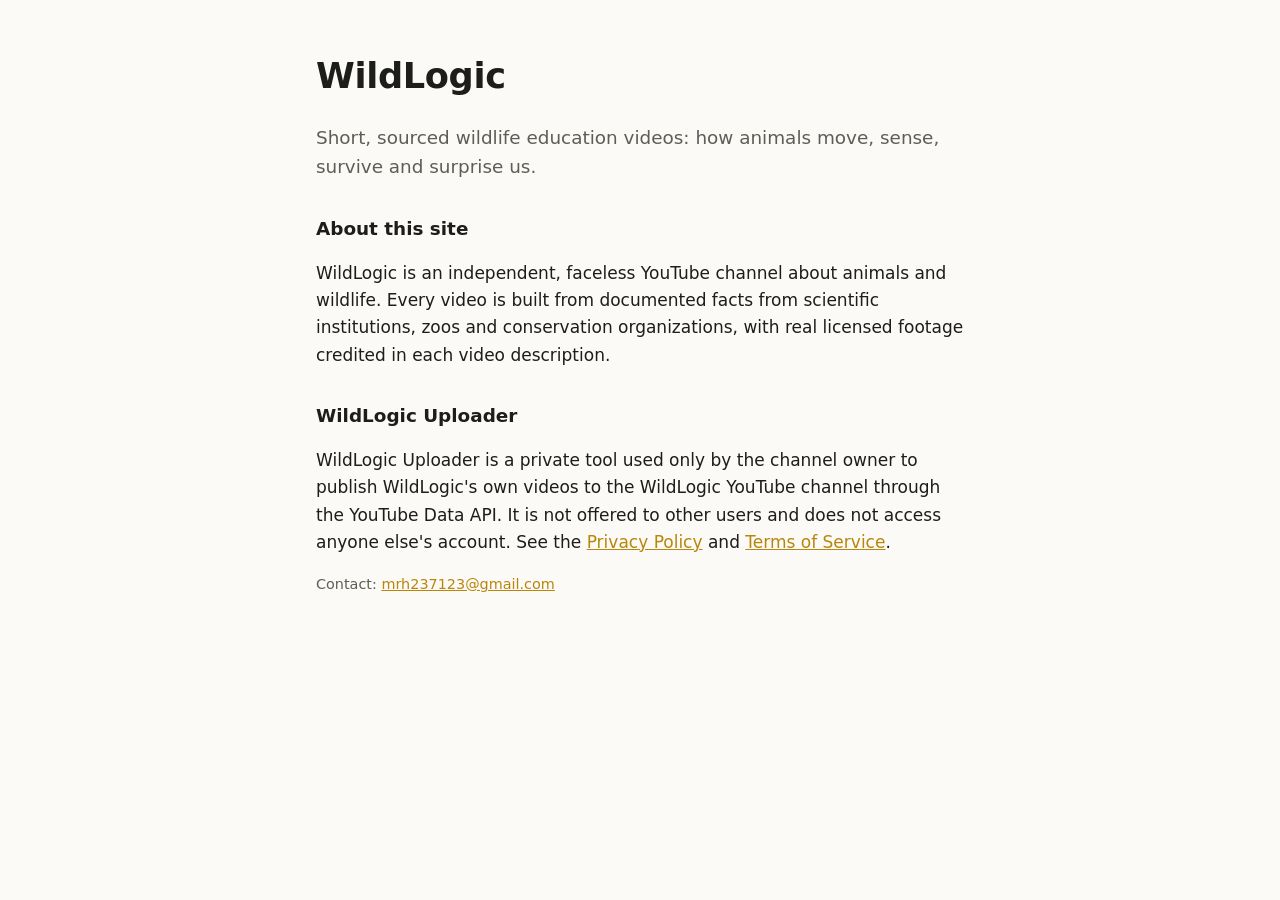
==== index.html @ c210e684 "Add files via upload" ====
﻿<!DOCTYPE html>
<html lang="en">
<head>
<meta charset="utf-8">
<meta name="viewport" content="width=device-width, initial-scale=1">
<title>WildLogic</title>
<meta name="description" content="WildLogic: short, sourced wildlife education videos.">
<link rel="stylesheet" href="style.css">
</head>
<body>
<main>
  <h1>WildLogic</h1>
  <p class="lead">Short, sourced wildlife education videos: how animals move, sense, survive and surprise us.</p>

  <h2>About this site</h2>
  <p>WildLogic is an independent, faceless YouTube channel about animals and wildlife. Every video is built from
  documented facts from scientific institutions, zoos and conservation organizations, with real licensed
  footage credited in each video description.</p>

  <h2>WildLogic Uploader</h2>
  <p>WildLogic Uploader is a private tool used only by the channel owner to publish WildLogic's own videos to
  the WildLogic YouTube channel through the YouTube Data API. It is not offered to other users and does not
  access anyone else's account. See the <a href="privacy.html">Privacy Policy</a> and
  <a href="terms.html">Terms of Service</a>.</p>

  <p class="small">Contact: <a href="mailto:mrh237123@gmail.com">mrh237123@gmail.com</a></p>
</main>
</body>
</html>
---- style.css ----
:root { --bg: #fbfaf6; --ink: #1d1d1b; --muted: #5f5d57; --accent: #b8860b; }
@media (prefers-color-scheme: dark) { :root { --bg: #151513; --ink: #eceae4; --muted: #a9a69e; --accent: #ffc531; } }
* { box-sizing: border-box; }
body { margin: 0; background: var(--bg); color: var(--ink); font: 17px/1.6 system-ui, -apple-system, "Segoe UI", sans-serif; }
main { max-width: 680px; margin: 0 auto; padding: 48px 16px 64px; }
h1 { font-size: 2.2rem; margin: 0 0 .4rem; letter-spacing: -.01em; }
h2 { font-size: 1.15rem; margin: 2rem 0 .4rem; }
a { color: var(--accent); }
.lead { font-size: 1.15rem; color: var(--muted); }
.small { font-size: .9rem; color: var(--muted); }
code { font-size: .9em; }
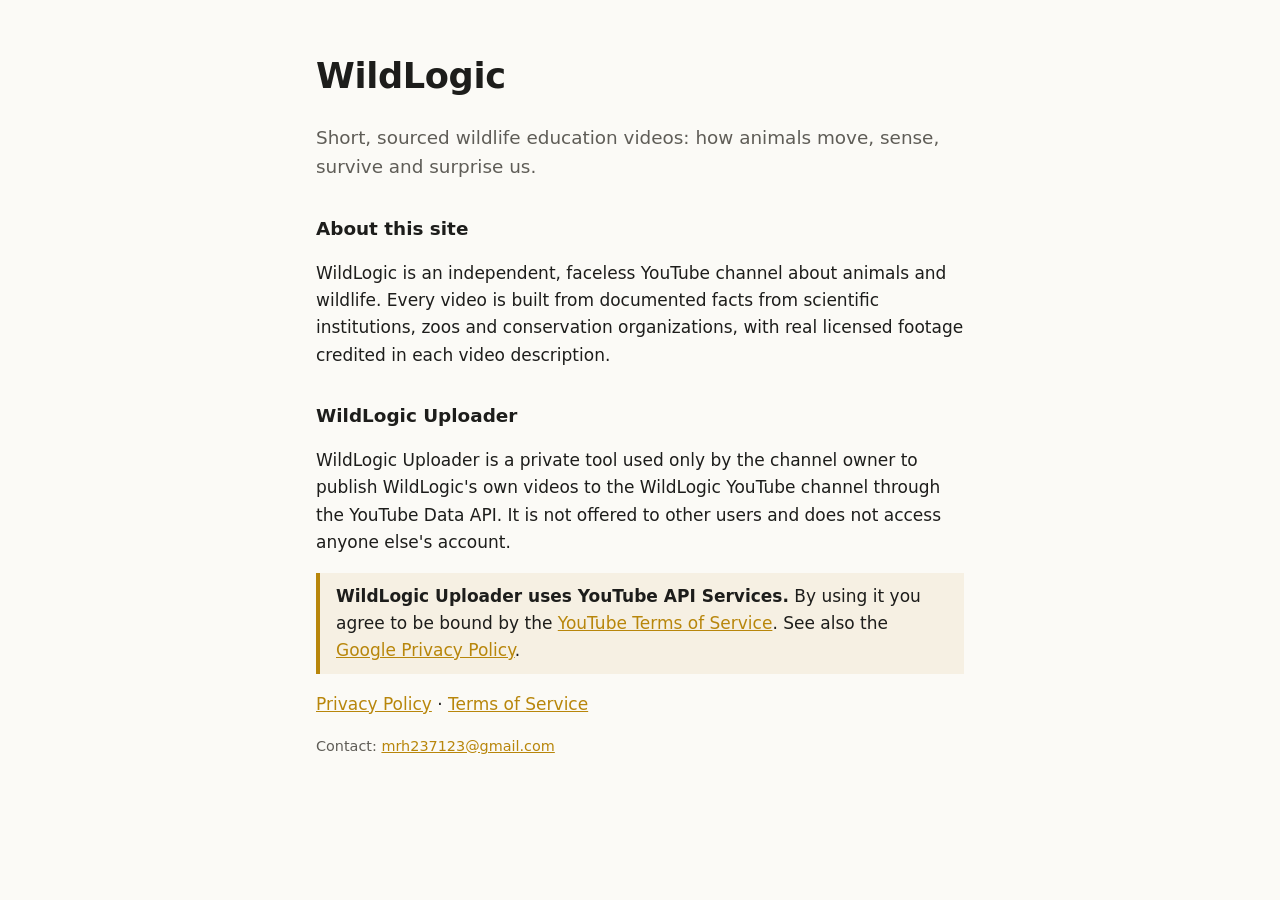
==== commit e1e1bf63: "Add files via upload" ====
--- a/index.html
+++ b/index.html
@@ -20,8 +20,13 @@
   <h2>WildLogic Uploader</h2>
   <p>WildLogic Uploader is a private tool used only by the channel owner to publish WildLogic's own videos to
   the WildLogic YouTube channel through the YouTube Data API. It is not offered to other users and does not
-  access anyone else's account. See the <a href="privacy.html">Privacy Policy</a> and
-  <a href="terms.html">Terms of Service</a>.</p>
+  access anyone else's account.</p>
+
+  <p class="notice"><strong>WildLogic Uploader uses YouTube API Services.</strong> By using it you agree to be bound by
+  the <a href="https://www.youtube.com/t/terms">YouTube Terms of Service</a>. See also the
+  <a href="https://policies.google.com/privacy">Google Privacy Policy</a>.</p>
+
+  <p><a href="privacy.html">Privacy Policy</a> · <a href="terms.html">Terms of Service</a></p>
 
   <p class="small">Contact: <a href="mailto:mrh237123@gmail.com">mrh237123@gmail.com</a></p>
 </main>
--- a/style.css
+++ b/style.css
@@ -9,3 +9,4 @@
 .lead { font-size: 1.15rem; color: var(--muted); }
 .small { font-size: .9rem; color: var(--muted); }
 code { font-size: .9em; }
+.notice { border-left: 4px solid var(--accent); padding: .6rem 1rem; background: rgba(184, 134, 11, .08); }
